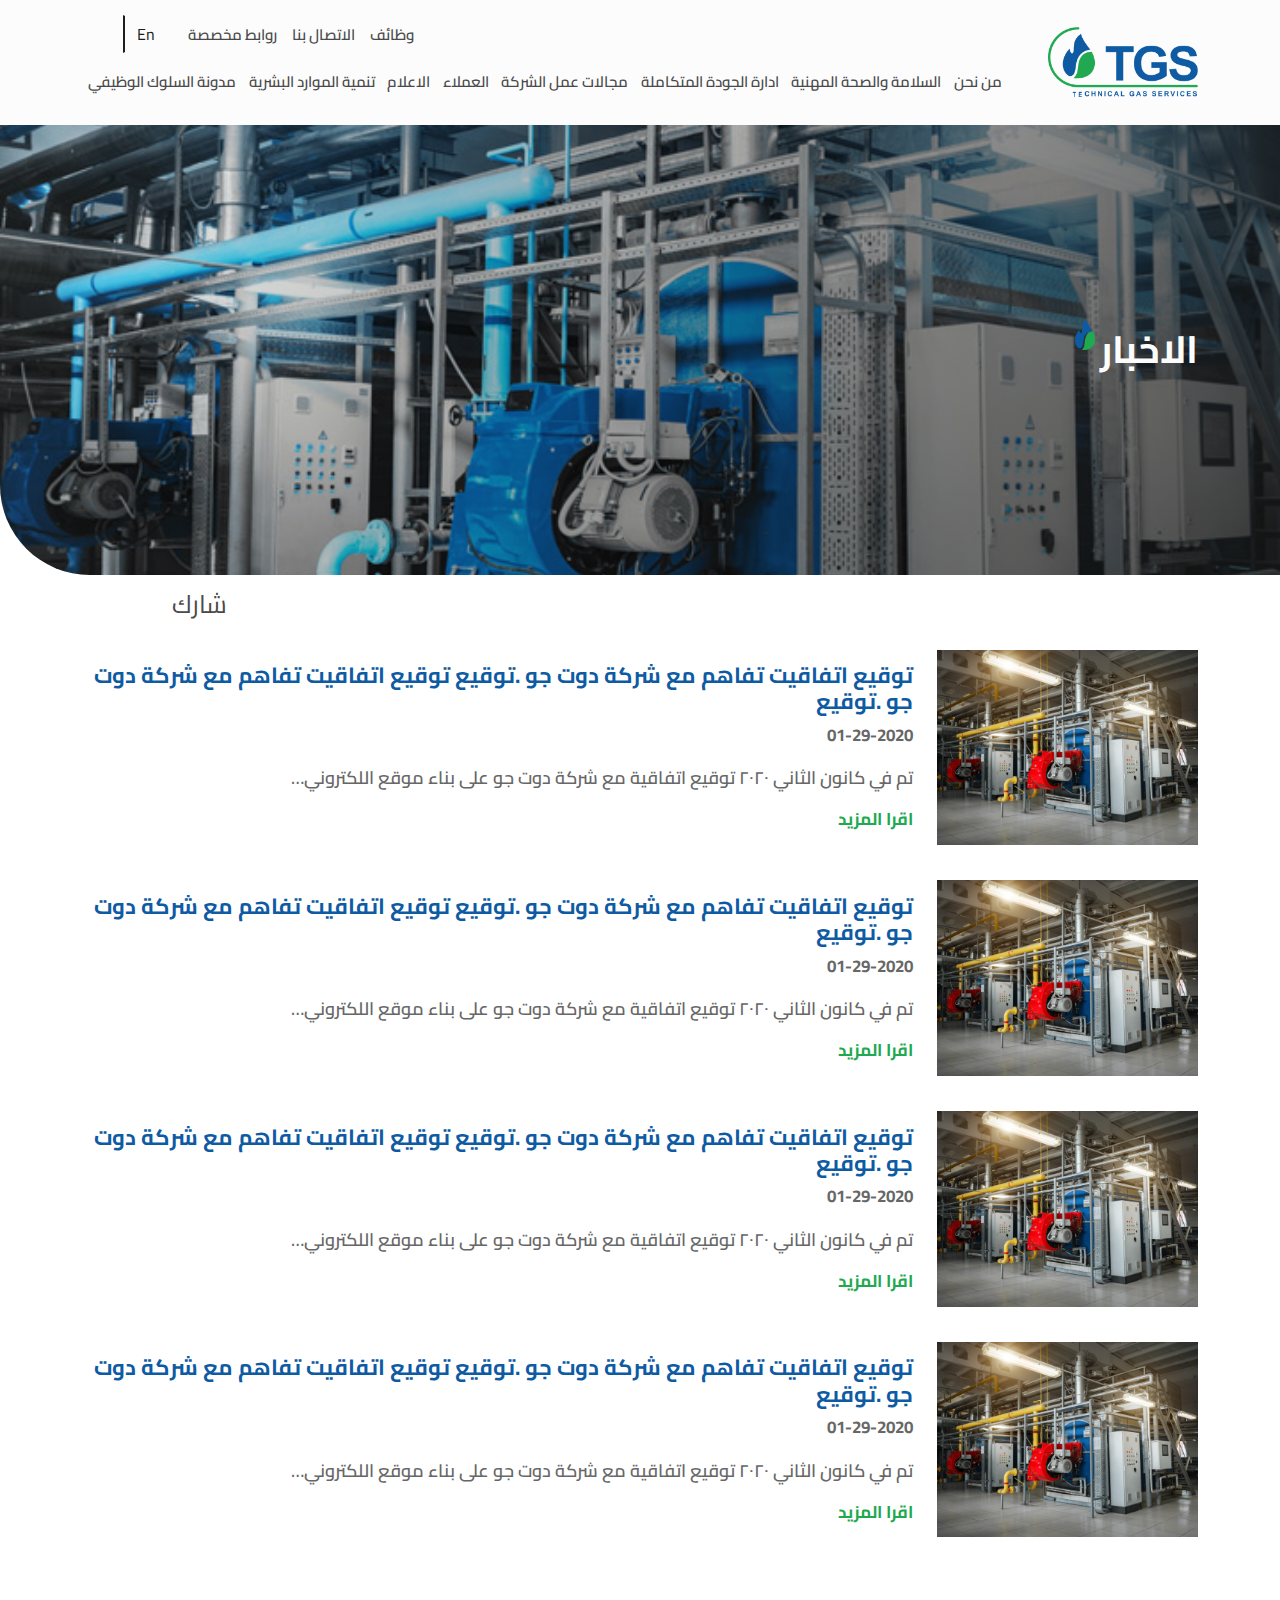
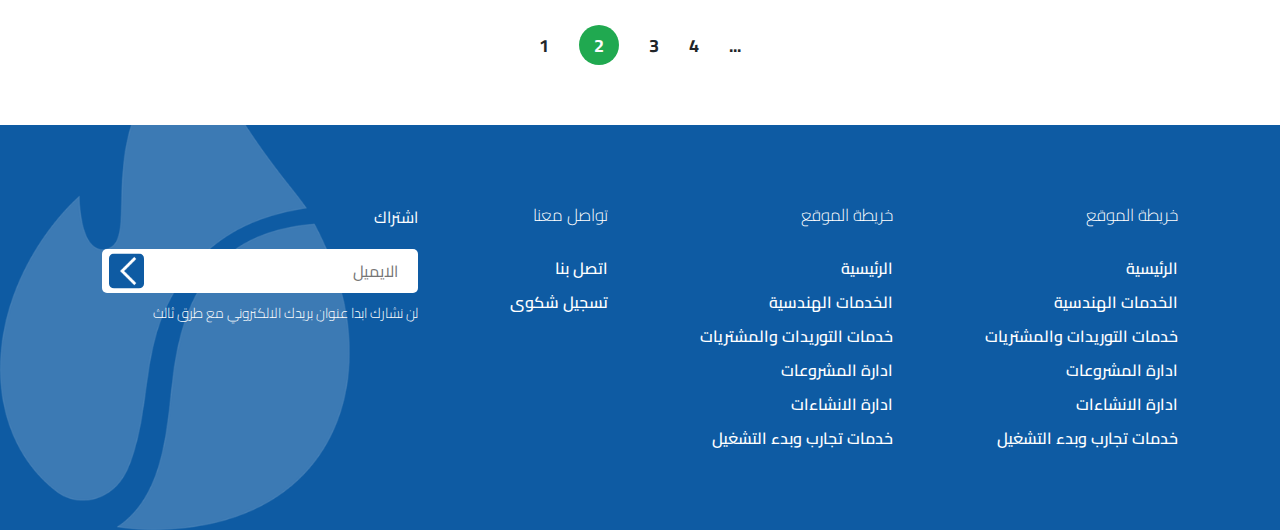
==== الاخبار.html @ 56d9ace6 "first commit" ====
<!DOCTYPE html>
<html lang="en">
<head>
    <meta charset="UTF-8">
    <meta http-equiv="X-UA-Compatible" content="IE=edge">
    <meta name="viewport" content="width=device-width, initial-scale=1.0">
    <!-- import bootstrap -->
    <link rel="stylesheet" href="./css/bootstrap.rtl.min.css">
    <!-- font awesome -->
    <link rel="stylesheet" href="https://pro.fontawesome.com/releases/v5.10.0/css/all.css" integrity="sha384-AYmEC3Yw5cVb3ZcuHtOA93w35dYTsvhLPVnYs9eStHfGJvOvKxVfELGroGkvsg+p" crossorigin="anonymous"/>
    <!-- animate css -->
    <link rel="stylesheet" href="https://cdnjs.cloudflare.com/ajax/libs/animate.css/4.1.1/animate.min.css" />
    <!--  import style file -->
    <link rel="stylesheet" href="./css/style.css">
    <!--  import media style file -->
    <link rel="stylesheet" href="./css/mediaquery.css">
    <!-- icon tap-->
    <link rel="icon" href="./images/favicon.ico">
    <title>TGS / news</title>
</head>
<body>
    <!-- start navigation  bar -->
    <div class="my-navbar">
        <div class="container">
            <div class="row justify-content-between align-items-center">
                <div class="col-2">
                    <div class="logo">
                        <a href="#">
                            <img src="./images/logo.png" alt="TGS-logo">
                        </a>
                    </div>
                </div>
                <div class="col-2 d-xl-none icon-toggler" id="navOpen">
                    <i class="fa fa-bars  open" id="closeNav"></i>
                </div>
                <div class="col-lg-10 nav-menu animate__animated" id="navMenu">
                    <nav class="d-flex flex-column  justify-content-center">
                        <div class="icon-toggler" id="navClose">
                            <i class="fa fa-window-close d-xl-none  close"></i>
                        </div>
                        <div class="top-bar align-self-end">
                        <ul class="list-unstyled d-flex justify-content-between align-items-center">
                            <li class="link">
                                <a href="/الاخبار.html">
                                    وظائف 
                                </a>
                            </li>
                            <li class="link">
                                <a href="#">
                                    الاتصال بنا 
                                </a>
                            </li>
                            <li class="link">
                                <a href="#">
                                    روابط مخصصة 
                                </a>
                            </li>
                            <div class="d-flex align-items-center">
                                <button class="btn btn-nav">En</button>
                                <button class="btn btn-nav">
                                    <i class="fa fa-search"></i>
                                </button>
                            </div>
                        </ul>
                        </div>
                        <ul class="list-unstyled d-flex justify-content-around">
                            <li class="link">
                                <a href="#">من نحن</a>
                            </li>
                            <li class="link">
                                <a href="#">السلامة والصحة المهنية</a>
                            </li>
                            <li class="link">
                                <a href="#">ادارة الجودة المتكاملة</a>
                            </li>
                            <li class="link">
                                <a href="#">مجالات عمل الشركة</a>
                            </li>
                            <li class="link">
                                <a href="#">العملاء</a>
                            </li>
                            <li class="link">
                                <a href="#">الاعلام</a>
                            </li>
                            <li class="link">
                                <a href="#">تنمية الموارد البشرية</a>
                            </li>
                            <li class="link">
                                <a href="#">مدونة السلوك الوظيفي</a>
                            </li>
                        </ul>
                    </nav>
                </div>
            </div>
        </div>
    </div>
    <!-- end navigation  bar -->
    <!-- start news header -->
        <div class="news-header">
            <div class="overlay"></div>
            <div class="container">
                <div class="row align-items-center">
                    <div class="col-4">
                        <div class="heading c-h justify-content-center justify-content-md-start">
                            <h3 class="h-s">الاخبار</h3>
                            <img class="symbol" src="./images/symbol.png">
                        </div>
                    </div>
                </div>
            </div>
        </div>
    <!-- end news header -->
    <!--start news row -->
    <div class="news-row">
        <div class="container">
            <div class="row">
                <div class="col-12">
                    <div class="social-share d-flex justify-content-end">
                        <a href="#">
                            شارك    
                            <i class="fa fa-share-alt"></i>
                        </a>
                        <a href="#">
                            <i class="fab fa-facebook"></i>
                        </a>
                        <a href="#">
                            <i class="fab fa-linkedin"></i>
                        </a>
                        <a href="#">
                            <i class="fab fa-twitter"></i>
                        </a>
                        <a href="#">
                            <i class="fa fa-mailbox"></i>
                        </a>
                    </div>
                </div>
                <div class="col-12">
                    <div class="row align-items-center">
                        <div class="col-md-3">
                            <div class="news-img">
                                <img src="./images/news.jpg" alt="news" class="img-fluid">
                            </div>
                        </div>
                        <div class="col-md-9">
                            <div class="news-content text-center text-md-start d-flex flex-column">
                                <h3 class="news-heading">
                                    توقيع اتفاقيت تفاهم مع شركة دوت جو .توقيع توقيع اتفاقيت تفاهم مع شركة دوت جو .توقيع
                                </h3>
                                <p class="news-date">
                                    01-29-2020
                                </p>
                                <p class="news-blog">تم في كانون الثاني ٢٠٢٠ توقيع اتفاقية مع شركة دوت جو على 
                                    بناء موقع اللكتروني…</p>
                                <a href="#" class="news-ref">اقرا المزيد</a>
                            </div>
                        </div>
                    </div>
                </div>
                <div class="col-12">
                    <div class="row align-items-center">
                        <div class="col-md-3">
                            <div class="news-img">
                                <img src="./images/news.jpg" alt="news" class="img-fluid">
                            </div>
                        </div>
                        <div class="col-md-9">
                            <div class="news-content text-center text-md-start d-flex flex-column">
                                <h3 class="news-heading">
                                    توقيع اتفاقيت تفاهم مع شركة دوت جو .توقيع توقيع اتفاقيت تفاهم مع شركة دوت جو .توقيع
                                </h3>
                                <p class="news-date">
                                    01-29-2020
                                </p>
                                <p class="news-blog">تم في كانون الثاني ٢٠٢٠ توقيع اتفاقية مع شركة دوت جو على 
                                    بناء موقع اللكتروني…</p>
                                <a href="#" class="news-ref">اقرا المزيد</a>
                            </div>
                        </div>
                    </div>
                </div>
                <div class="col-12">
                    <div class="row align-items-center">
                        <div class="col-md-3">
                            <div class="news-img">
                                <img src="./images/news.jpg" alt="news" class="img-fluid">
                            </div>
                        </div>
                        <div class="col-md-9">
                            <div class="news-content text-center text-md-start d-flex flex-column">
                                <h3 class="news-heading">
                                    توقيع اتفاقيت تفاهم مع شركة دوت جو .توقيع توقيع اتفاقيت تفاهم مع شركة دوت جو .توقيع
                                </h3>
                                <p class="news-date">
                                    01-29-2020
                                </p>
                                <p class="news-blog">تم في كانون الثاني ٢٠٢٠ توقيع اتفاقية مع شركة دوت جو على 
                                    بناء موقع اللكتروني…</p>
                                <a href="#" class="news-ref">اقرا المزيد</a>
                            </div>
                        </div>
                    </div>
                </div>
                <div class="col-12">
                    <div class="row align-items-center">
                        <div class="col-md-3">
                            <div class="news-img">
                                <img src="./images/news.jpg" alt="news" class="img-fluid">
                            </div>
                        </div>
                        <div class="col-md-9">
                            <div class="news-content text-center text-md-start d-flex flex-column">
                                <h3 class="news-heading">
                                    توقيع اتفاقيت تفاهم مع شركة دوت جو .توقيع توقيع اتفاقيت تفاهم مع شركة دوت جو .توقيع
                                </h3>
                                <p class="news-date">
                                    01-29-2020
                                </p>
                                <p class="news-blog">تم في كانون الثاني ٢٠٢٠ توقيع اتفاقية مع شركة دوت جو على 
                                    بناء موقع اللكتروني…</p>
                                <a href="#" class="news-ref">اقرا المزيد</a>
                            </div>
                        </div>
                    </div>
                </div>
                <div class="col-12">
                    <div class="indicators ">
                        <ul class="list-unstyled d-flex align-items-center justify-content-center flex-row-reverse">
                            <li>1</li>
                            <li class="active">2</li>
                            <li>3</li>
                            <li>4</li>
                            <li>...</li>
                        </ul>
                    </div>
                </div>
            </div>
        </div>
    </div>
    <!--ends news row -->
    <!-- start footer -->
    <div class="footer">
        <div class="container">
            <div class="row ">
                <div class="col-md-6 col-lg-3">
                    <div class="footer-list text-center text-md-start">
                        <h4 class="heading">خريطة الموقع</h4>
                        <ul class="list-unstyled">
                            <li>
                                <a href="#">الرئيسية</a>
                            </li>
                            <li>
                                <a href="#">الخدمات الهندسية</a>
                            </li>
                            <li>
                                <a href="#">خدمات التوريدات والمشتريات</a>
                            </li>
                            <li>
                                <a href="#">ادارة المشروعات</a>
                            </li>
                            <li>
                                <a href="#">ادارة الانشاءات</a>
                            </li>
                            <li>
                                <a href="#">خدمات تجارب وبدء التشغيل</a>
                            </li>
                        </ul>
                    </div>
                </div>
                <div class="col-md-6 col-lg-3">
                    <div class="footer-list text-center text-md-start">
                        <h4 class="heading">خريطة الموقع</h4>
                        <ul class="list-unstyled">
                            <li>
                                <a href="#">الرئيسية</a>
                            </li>
                            <li>
                                <a href="#">الخدمات الهندسية</a>
                            </li>
                            <li>
                                <a href="#">خدمات التوريدات والمشتريات</a>
                            </li>
                            <li>
                                <a href="#">ادارة المشروعات</a>
                            </li>
                            <li>
                                <a href="#">ادارة الانشاءات</a>
                            </li>
                            <li>
                                <a href="#">خدمات تجارب وبدء التشغيل</a>
                            </li>
                        </ul>
                    </div>
                </div>
                <div class="col-md-6 col-lg-2">
                    <div class="footer-list text-center text-md-start">
                        <h4 class="heading">تواصل معنا</h4>
                        <ul class="list-unstyled">
                            <li>
                                <a href="#">اتصل بنا</a>
                            </li>
                            <li>
                                <a href="#">تسجيل شكوى</a>
                            </li>
                        </ul>
                    </div>
                </div>
                <div class="col-md-6 col-lg-4">
                    <div class="footer-list text-center text-md-start">
                        <div class="newsletter">
                            <label>اشتراك</label>
                            <div class="footer-input">
                                <input type="email" placeholder="الايميل" >
                                <button class="btn">
                                    <img src="./images/prev-arrow.png" alt="prev-arrow">
                                </button>
                            </div>
                            <p>
                                    لن نشارك ابدا عنوان بريدك الالكتروني مع طرق ثالث
                            </p>
                        </div>
                    </div>
                </div>
            </div>
        </div>
    </div>
    <!-- end footer -->
    <!-- scripts -->
    <!-- bootstrap bundle -->
    <script src="./js/bootstrap.bundle.min.js"></script>
    <script src="./js/bootstrap.min.js"></script>
    <!-- main script -->
        <script src="./js/main.js"></script>
</body>
</html>
---- css/style.css ----
@charset "UTF-8";
@import url("https://fonts.googleapis.com/css2?family=Cairo:wght@200;300;400;600;700;900&display=swap");
/* Main const  */
a, a:hover {
  color: #fff;
  text-decoration: none;
}

.btn {
  border-radius: 0;
}

.btn:focus {
  -webkit-box-shadow: none;
          box-shadow: none;
}

.rd-left {
  border-radius: 0 0 0 90px;
}

.rd-right {
  border-radius: 0  0 90px 0;
}

/* heading with logo */
/* custom heading */
.c-h {
  display: -webkit-box;
  display: -ms-flexbox;
  display: flex;
  -webkit-box-align: center;
      -ms-flex-align: center;
          align-items: center;
  /* heading symbol */
}

.c-h h3.h-s {
  position: relative;
  font-size: 38px;
  font-weight: 700;
  color: #0e5ba3;
  margin: 0;
}

.c-h img.symbol {
  width: 20px;
  height: 30px;
  margin: 10px 5px 40px;
}

/* custom buttons */
.c-btn {
  background: #20a950;
  color: #fff;
  padding: 10px 30px;
  text-align: center;
  margin: 20px;
}

.c-btn:hover {
  background: #276cac;
}

body {
  direction: rtl;
  font-family: 'Cairo', sans-serif;
  /* custom scroll bar */
}

body::-webkit-scrollbar {
  width: 1em;
}

body::-webkit-scrollbar-thumb {
  background-color: #0E5BA3;
  outline: 0;
  border-radius: 5px;
}

/*🔘🔘🔘🔘🔘 start navbar  🔘🔘🔘🔘🔘 */
.my-navbar {
  position: relative;
  top: 0;
  left: 0;
  right: 0;
  background-color: #FCFCFD;
  padding: 15px 0;
  z-index: 999;
}

.my-navbar .logo img {
  width: 150px;
  height: 70px;
}

.my-navbar .icon-toggler {
  cursor: pointer;
}

.my-navbar .icon-toggler .open {
  color: #FCFCFD;
  background-color: #0E5BA3;
  padding: 15px;
}

.my-navbar nav .top-bar ul .link {
  margin-left: 15px;
}

.my-navbar nav .top-bar ul button {
  color: #1D1D1B;
}

.my-navbar nav .top-bar ul button:hover {
  color: #1D1D1B;
}

.my-navbar nav .btn-nav {
  margin: 0 5px;
}

.my-navbar nav .btn-nav:first-of-type {
  border-left: 2px solid #1D1D1B;
}

.my-navbar nav ul li.link {
  position: relative;
}

.my-navbar nav ul li.link::before {
  content: "";
  width: 0;
  height: 4px;
  background-color: #0E5BA3;
  position: absolute;
  top: 50%;
  left: 0;
  -webkit-transition: 0.5s;
  transition: 0.5s;
}

.my-navbar nav ul li.link:hover::before {
  width: 100%;
}

.my-navbar nav ul li.link a {
  font-size: 15px;
  font-weight: 400;
  color: #4A4A4A;
  font-weight: 600;
}

.my-navbar.home-nav {
  position: absolute;
  background-color: rgba(0, 0, 0, 0.514);
}

.my-navbar.home-nav nav .top-bar ul button {
  color: #FCFCFD;
}

.my-navbar.home-nav nav .top-bar ul button:hover {
  color: #FCFCFD;
}

.my-navbar.home-nav nav .btn-nav:first-of-type {
  border-left: 2px solid #FCFCFD;
}

.my-navbar.home-nav nav ul li a {
  color: #FCFCFD;
}

/*🔴🔴🔴🔴🔴 end navbar  🔴🔴🔴🔴🔴 */
/*🔘🔘🔘🔘🔘  start header home 🔘🔘🔘🔘🔘 */
.home-header {
  position: relative;
  overflow: hidden;
  border-radius: 0 0 0 90px;
  margin-top: -5px;
}

.home-header .container-fluid {
  padding: 0;
}

.home-header .video-container {
  overflow: hidden;
  position: relative;
}

.home-header .video-container .overlay {
  position: absolute;
  top: 0;
  left: 0;
  right: 0;
  bottom: 3px;
  background: rgba(0, 0, 0, 0.47);
}

.home-header .video-container .header-video {
  width: 100%;
  height: 100%;
}

.home-header .video-container .header-content {
  position: absolute;
  top: 50%;
  left: 50%;
  max-width: 70%;
  -webkit-transform: translate(-50%, -50%);
          transform: translate(-50%, -50%);
}

.home-header .video-container .header-content button.play-btn img.play-icon {
  width: 50px;
  height: 50px;
}

.home-header .video-container .header-content p {
  color: #FCFCFD;
  font-size: 27px;
  text-align: center;
  padding: 0 40px;
  font-weight: 700;
  margin: 20px 0;
}

.home-header .video-container.on-video-playing .header-content {
  display: none !important;
}

/*🔴🔴🔴🔴🔴 end header home  🔴🔴🔴🔴🔴 */
/*🔘🔘🔘🔘🔘  start about home 🔘🔘🔘🔘🔘 */
.home-about .heading {
  margin: 50px 0;
}

.home-about .content p {
  padding: 0 30px;
  font-size: 18px;
  line-height: 1.9;
}

/*🔴🔴🔴🔴🔴 end about home  🔴🔴🔴🔴🔴 */
/*🔘🔘🔘🔘🔘  start features home 🔘🔘🔘🔘🔘 */
.home-features {
  overflow: hidden;
  margin: 50px 0;
}

.home-features * {
  padding: 0;
}

.home-features .feature-content {
  padding: 80px;
}

.home-features .feature-content .heading h3 {
  font-size: 28px;
}

.home-features .feature-content .feature-btn {
  padding: 10px 30px;
  margin: 10px 0;
}

.home-features .feature-content .feature-list {
  list-style: none;
  font-size: 18px;
  font-weight: 600;
  padding-right: 10px;
  margin: 10px 0;
}

.home-features .feature-content .feature-list li::before {
  content: "";
  display: inline-block;
  width: 7px;
  height: 7px;
  border-radius: 50%;
  background-color: #0E5BA3;
  margin-left: 8px;
}

.home-features .feature-content p {
  font-size: 18px;
  font-weight: 600;
  line-height: 1.9;
}

.home-features .feature-content strong {
  font-size: 20px;
}

.home-features .feature-content strong.alert {
  color: #276cac;
}

.home-features .feature-img {
  overflow: hidden;
}

.home-features .feature-img img {
  -webkit-transition: .5s;
  transition: .5s;
}

.home-features .feature-img img:hover {
  -webkit-transform: scale(1.03);
          transform: scale(1.03);
}

/*🔴🔴🔴🔴🔴 end features home  🔴🔴🔴🔴🔴 */
/*🔘🔘🔘🔘🔘  start partners home 🔘🔘🔘🔘🔘 */
.home-partners img {
  cursor: pointer;
  -webkit-transition: 0.5s;
  transition: 0.5s;
}

.home-partners img:hover {
  -webkit-transform: scale(0.95) translate(-3px, -3px);
          transform: scale(0.95) translate(-3px, -3px);
}

/*🔴🔴🔴🔴🔴 end partners home  🔴🔴🔴🔴🔴 */
/*🔘🔘🔘🔘🔘  start footer home 🔘🔘🔘🔘🔘 */
.footer {
  margin-top: 60px;
  background: #0e5ba3;
  padding: 60px 0;
  background: #0e5ba3 url("/images/shape1.png") no-repeat left;
  background-size: 350px;
  background-position: 0% 100%;
}

.footer .footer-list {
  margin: 20px;
}

.footer .footer-list h4.heading {
  color: #fff;
  font-size: 17px;
  font-weight: 300;
  margin-bottom: 30px;
}

.footer .footer-list ul {
  margin: 0;
}

.footer .footer-list ul li {
  margin: 10px 0;
}

.footer .footer-list ul li a {
  font-weight: 600;
  font-size: 16px;
  -webkit-transition: 0.5s;
  transition: 0.5s;
}

.footer .footer-list ul li a:hover {
  letter-spacing: 0.5px;
}

.footer .footer-list .newsletter label {
  color: #fff;
  margin-bottom: 10px;
}

.footer .footer-list .newsletter .footer-input {
  position: relative;
  margin: 10px 0;
}

.footer .footer-list .newsletter .footer-input input {
  border: none;
  border-radius: 5px;
  background-color: #fff;
  min-width: 100%;
  text-align: right;
  padding: 10px 20px;
  color: #7a7a7a;
}

.footer .footer-list .newsletter .footer-input input:focus {
  outline: 0;
  -webkit-box-shadow: 10px 10px 100px #ddd;
          box-shadow: 10px 10px 100px #ddd;
}

.footer .footer-list .newsletter .footer-input button {
  position: absolute;
  left: 0;
  top: 50%;
  -webkit-transform: translate(20%, -50%);
          transform: translate(20%, -50%);
  background-color: #0e5ba3;
  border-radius: 5px;
  display: -webkit-box;
  display: -ms-flexbox;
  display: flex;
  -webkit-box-pack: center;
      -ms-flex-pack: center;
          justify-content: center;
  -webkit-box-align: center;
      -ms-flex-align: center;
          align-items: center;
  width: 35px;
  height: 35px;
}

.footer .footer-list .newsletter .footer-input button img {
  width: 35px;
  height: 35px;
}

.footer .footer-list .newsletter p {
  color: #fff;
  font-size: 14px;
  font-weight: 300;
}

/*🔴🔴🔴🔴🔴 end footer home  🔴🔴🔴🔴🔴 */
/*🔘🔘🔘🔘🔘  start news-header  page 2 🔘🔘🔘🔘🔘 */
.news-header {
  background: url("../images/pics3.jpg") no-repeat center center;
  background-size: cover;
  position: relative;
  border-radius: 0 0 0 90px;
  overflow: hidden;
}

.news-header .overlay {
  position: absolute;
  background: linear-gradient(304deg, rgba(18, 18, 18, 0.759464) 0%, rgba(255, 255, 255, 0) 100%);
  top: 0;
  left: 0;
  right: 0;
  bottom: 0;
  z-index: 1;
}

.news-header .heading {
  position: relative;
  font-size: 50px;
  height: 50vh;
  font-weight: 700;
  z-index: 2;
}

.news-header .heading h3 {
  color: #FCFCFD;
}

/*🔴🔴🔴🔴🔴 end news-header  page 2🔴🔴🔴🔴🔴 */
/*🔘🔘🔘🔘🔘  start news-row  page 2 🔘🔘🔘🔘🔘 */
.news-row .social-share a {
  color: #4A4A4A;
  font-size: 25px;
  margin: 10px;
  -webkit-transition: .5s;
  transition: .5s;
}

.news-row .social-share a:hover {
  color: #0E5BA3;
}

.news-row .news-content {
  margin: 30px 0;
}

.news-row .news-content .news-heading {
  color: #0E5BA3;
  font-size: 22px;
  font-weight: 700;
}

.news-row .news-content .news-date {
  color: #676767;
  font-size: 17px;
  font-weight: 700;
}

.news-row .news-content .news-blog {
  font-size: 18px;
  color: #676767;
  font-weight: 600;
}

.news-row .news-content .news-ref {
  font-size: 17px;
  font-weight: 700;
  color: #20A950;
}

.news-row .news-content .news-ref:hover {
  text-decoration: underline;
}

.news-row .indicators {
  margin-top: 70px;
}

.news-row .indicators ul {
  margin: 0;
}

.news-row .indicators ul li {
  font-size: 18px;
  font-weight: 700;
  margin: 0 15px;
  cursor: pointer;
}

.news-row .indicators ul li.active {
  background: #20A950;
  color: #FCFCFD;
  border-radius: 50%;
  width: 40px;
  height: 40px;
  display: -webkit-box;
  display: -ms-flexbox;
  display: flex;
  -webkit-box-align: center;
      -ms-flex-align: center;
          align-items: center;
  -webkit-box-pack: center;
      -ms-flex-pack: center;
          justify-content: center;
}

.news-row .news-open {
  margin: 30px 0;
}

.news-row .news-open .news-heading {
  color: #0E5BA3;
  font-size: 22px;
  font-weight: 700;
  margin: 20px 0;
}

.news-row .news-open .news-paragraph p.date {
  margin: 10px 0;
}

.news-row .news-open .news-paragraph p {
  margin: 10px 0;
  font-size: 18px;
  color: #676767;
  font-weight: 600;
  line-height: 1.9;
}

/*🔴🔴🔴🔴🔴 end news-row  page 2🔴🔴🔴🔴🔴 */
/*# sourceMappingURL=style.css.map */
---- css/mediaquery.css ----
/* custom media for navbar */
@media only screen and (min-width: 300px) and (max-width: 1200px) {
  .my-navbar {
    background: white;
  }
  .my-navbar .nav-menu {
    background-color: #fff;
    position: fixed;
    left: 0;
    top: 0;
    bottom: 0;
    height: 99vh;
    width: 99vw;
    overflow: hidden;
    z-index: 1000;
    display: none;
  }
  .my-navbar .nav-menu nav {
    height: 99vh;
    -webkit-box-align: center;
        -ms-flex-align: center;
            align-items: center;
  }
  .my-navbar .nav-menu nav .icon-toggler {
    position: absolute;
    top: 50px;
    right: 50px;
    cursor: pointer;
  }
  .my-navbar .nav-menu nav .icon-toggler .close {
    color: #fff;
    background-color: #000;
    padding: 10px;
    font-size: 25px;
  }
  .my-navbar .nav-menu nav .btn-nav {
    margin: 10px;
  }
  .my-navbar .nav-menu nav .top-bar {
    -ms-flex-item-align: center !important;
        -ms-grid-row-align: center !important;
        align-self: center !important;
    -webkit-box-ordinal-group: 3;
        -ms-flex-order: 2;
            order: 2;
  }
  .my-navbar .nav-menu nav .top-bar ul {
    margin: 0;
  }
  .my-navbar .nav-menu nav .top-bar ul .link {
    margin-left: 15px;
  }
  .my-navbar .nav-menu nav .top-bar ul button {
    color: #000;
    background: #20A950;
    font-size: 20px;
  }
  .my-navbar .nav-menu nav .top-bar ul button:hover {
    color: #fff;
  }
  .my-navbar .nav-menu nav ul {
    -webkit-box-orient: vertical;
    -webkit-box-direction: normal;
        -ms-flex-direction: column;
            flex-direction: column;
    -webkit-box-align: center;
        -ms-flex-align: center;
            align-items: center;
  }
  .my-navbar .nav-menu nav ul li.link {
    margin: 5px 0;
  }
  .my-navbar .nav-menu nav ul li.link a {
    color: #000;
    text-align: center;
    font-size: 20px;
  }
  .my-navbar.home-nav {
    background-color: #fff;
  }
}

@media only screen and (min-width: 300px) and (max-width: 768px) {
  .home-header {
    margin-top: 90px;
  }
  .home-header .video-container .header-content p {
    font-size: 16px;
    padding: 0;
  }
  .home-header .video-container .header-content button {
    margin: 0;
  }
}

/* Medium devices (landscape tablets, 768px and up) */
@media only screen and (min-width: 768px) and (max-width: 992px) {
  .home-header {
    margin-top: 90px;
  }
  .home-header .video-container .header-content p {
    font-size: 27px;
    padding: 0;
  }
  .home-features {
    overflow: hidden;
    margin: 50px 0;
  }
  .home-features * {
    padding: 0;
  }
  .home-features .feature-content {
    padding: 80px;
  }
  .home-features .feature-content .heading h3 {
    font-size: 24px;
  }
  .home-features .feature-content p {
    font-size: 18px;
    font-weight: 600;
    line-height: 1.9;
  }
  .home-features .feature-content strong {
    font-size: 20px;
  }
  .home-features .feature-content strong.alert {
    color: #276cac;
  }
  .home-features .feature-img {
    overflow: hidden;
  }
  .home-features .feature-img img {
    -webkit-transition: .5s;
    transition: .5s;
  }
  .home-features .feature-img img:hover {
    -webkit-transform: scale(1.03);
            transform: scale(1.03);
  }
}
/*# sourceMappingURL=mediaquery.css.map */
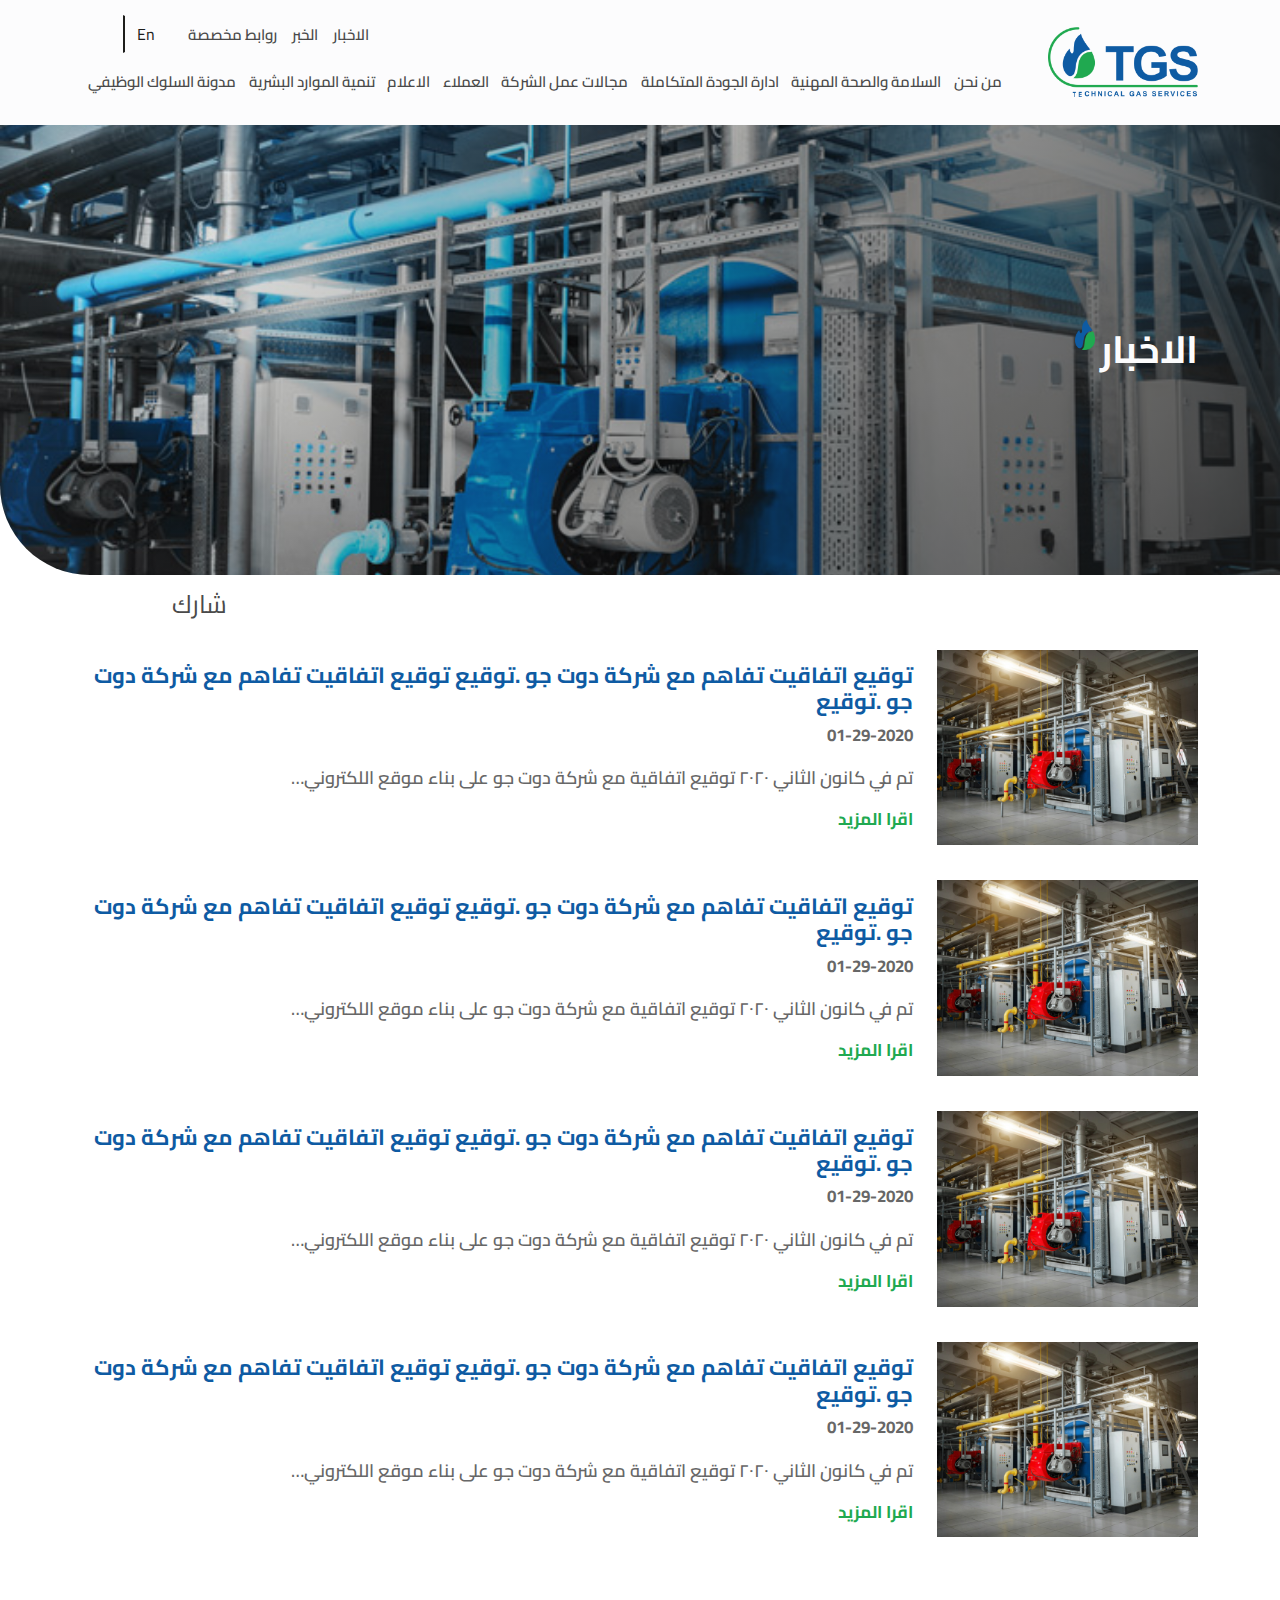
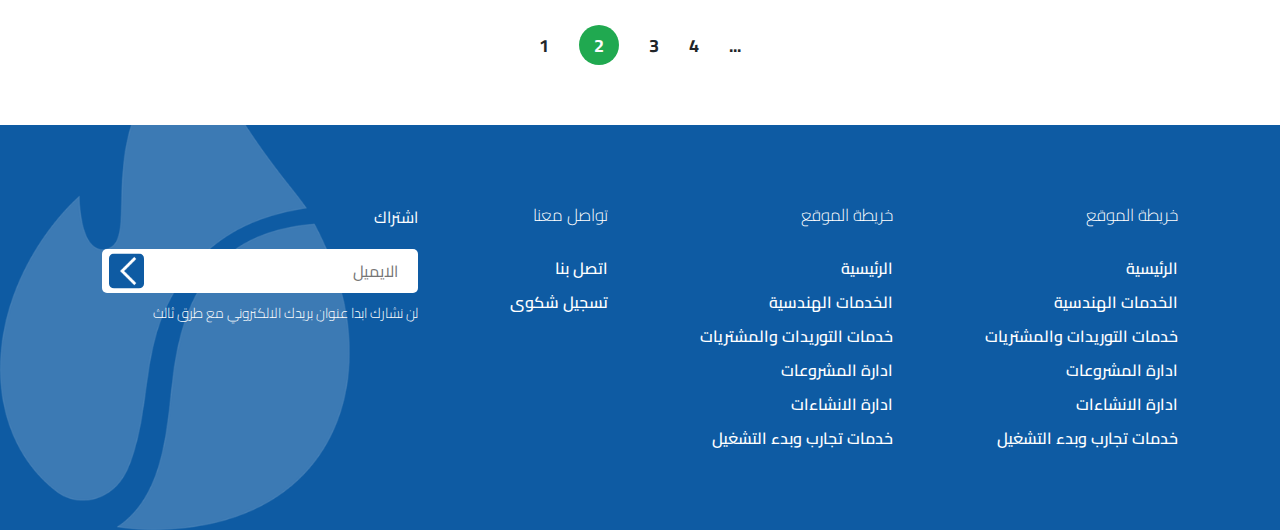
==== commit 9238d0c5: "sec commit" ====
--- a/الاخبار.html
+++ b/الاخبار.html
@@ -1,334 +1,334 @@
-<!DOCTYPE html>
-<html lang="en">
-<head>
-    <meta charset="UTF-8">
-    <meta http-equiv="X-UA-Compatible" content="IE=edge">
-    <meta name="viewport" content="width=device-width, initial-scale=1.0">
-    <!-- import bootstrap -->
-    <link rel="stylesheet" href="./css/bootstrap.rtl.min.css">
-    <!-- font awesome -->
-    <link rel="stylesheet" href="https://pro.fontawesome.com/releases/v5.10.0/css/all.css" integrity="sha384-AYmEC3Yw5cVb3ZcuHtOA93w35dYTsvhLPVnYs9eStHfGJvOvKxVfELGroGkvsg+p" crossorigin="anonymous"/>
-    <!-- animate css -->
-    <link rel="stylesheet" href="https://cdnjs.cloudflare.com/ajax/libs/animate.css/4.1.1/animate.min.css" />
-    <!--  import style file -->
-    <link rel="stylesheet" href="./css/style.css">
-    <!--  import media style file -->
-    <link rel="stylesheet" href="./css/mediaquery.css">
-    <!-- icon tap-->
-    <link rel="icon" href="./images/favicon.ico">
-    <title>TGS / news</title>
-</head>
-<body>
-    <!-- start navigation  bar -->
-    <div class="my-navbar">
-        <div class="container">
-            <div class="row justify-content-between align-items-center">
-                <div class="col-2">
-                    <div class="logo">
-                        <a href="#">
-                            <img src="./images/logo.png" alt="TGS-logo">
-                        </a>
-                    </div>
-                </div>
-                <div class="col-2 d-xl-none icon-toggler" id="navOpen">
-                    <i class="fa fa-bars  open" id="closeNav"></i>
-                </div>
-                <div class="col-lg-10 nav-menu animate__animated" id="navMenu">
-                    <nav class="d-flex flex-column  justify-content-center">
-                        <div class="icon-toggler" id="navClose">
-                            <i class="fa fa-window-close d-xl-none  close"></i>
-                        </div>
-                        <div class="top-bar align-self-end">
-                        <ul class="list-unstyled d-flex justify-content-between align-items-center">
-                            <li class="link">
-                                <a href="/الاخبار.html">
-                                    وظائف 
-                                </a>
-                            </li>
-                            <li class="link">
-                                <a href="#">
-                                    الاتصال بنا 
-                                </a>
-                            </li>
-                            <li class="link">
-                                <a href="#">
-                                    روابط مخصصة 
-                                </a>
-                            </li>
-                            <div class="d-flex align-items-center">
-                                <button class="btn btn-nav">En</button>
-                                <button class="btn btn-nav">
-                                    <i class="fa fa-search"></i>
-                                </button>
-                            </div>
-                        </ul>
-                        </div>
-                        <ul class="list-unstyled d-flex justify-content-around">
-                            <li class="link">
-                                <a href="#">من نحن</a>
-                            </li>
-                            <li class="link">
-                                <a href="#">السلامة والصحة المهنية</a>
-                            </li>
-                            <li class="link">
-                                <a href="#">ادارة الجودة المتكاملة</a>
-                            </li>
-                            <li class="link">
-                                <a href="#">مجالات عمل الشركة</a>
-                            </li>
-                            <li class="link">
-                                <a href="#">العملاء</a>
-                            </li>
-                            <li class="link">
-                                <a href="#">الاعلام</a>
-                            </li>
-                            <li class="link">
-                                <a href="#">تنمية الموارد البشرية</a>
-                            </li>
-                            <li class="link">
-                                <a href="#">مدونة السلوك الوظيفي</a>
-                            </li>
-                        </ul>
-                    </nav>
-                </div>
-            </div>
-        </div>
-    </div>
-    <!-- end navigation  bar -->
-    <!-- start news header -->
-        <div class="news-header">
-            <div class="overlay"></div>
-            <div class="container">
-                <div class="row align-items-center">
-                    <div class="col-4">
-                        <div class="heading c-h justify-content-center justify-content-md-start">
-                            <h3 class="h-s">الاخبار</h3>
-                            <img class="symbol" src="./images/symbol.png">
-                        </div>
-                    </div>
-                </div>
-            </div>
-        </div>
-    <!-- end news header -->
-    <!--start news row -->
-    <div class="news-row">
-        <div class="container">
-            <div class="row">
-                <div class="col-12">
-                    <div class="social-share d-flex justify-content-end">
-                        <a href="#">
-                            شارك    
-                            <i class="fa fa-share-alt"></i>
-                        </a>
-                        <a href="#">
-                            <i class="fab fa-facebook"></i>
-                        </a>
-                        <a href="#">
-                            <i class="fab fa-linkedin"></i>
-                        </a>
-                        <a href="#">
-                            <i class="fab fa-twitter"></i>
-                        </a>
-                        <a href="#">
-                            <i class="fa fa-mailbox"></i>
-                        </a>
-                    </div>
-                </div>
-                <div class="col-12">
-                    <div class="row align-items-center">
-                        <div class="col-md-3">
-                            <div class="news-img">
-                                <img src="./images/news.jpg" alt="news" class="img-fluid">
-                            </div>
-                        </div>
-                        <div class="col-md-9">
-                            <div class="news-content text-center text-md-start d-flex flex-column">
-                                <h3 class="news-heading">
-                                    توقيع اتفاقيت تفاهم مع شركة دوت جو .توقيع توقيع اتفاقيت تفاهم مع شركة دوت جو .توقيع
-                                </h3>
-                                <p class="news-date">
-                                    01-29-2020
-                                </p>
-                                <p class="news-blog">تم في كانون الثاني ٢٠٢٠ توقيع اتفاقية مع شركة دوت جو على 
-                                    بناء موقع اللكتروني…</p>
-                                <a href="#" class="news-ref">اقرا المزيد</a>
-                            </div>
-                        </div>
-                    </div>
-                </div>
-                <div class="col-12">
-                    <div class="row align-items-center">
-                        <div class="col-md-3">
-                            <div class="news-img">
-                                <img src="./images/news.jpg" alt="news" class="img-fluid">
-                            </div>
-                        </div>
-                        <div class="col-md-9">
-                            <div class="news-content text-center text-md-start d-flex flex-column">
-                                <h3 class="news-heading">
-                                    توقيع اتفاقيت تفاهم مع شركة دوت جو .توقيع توقيع اتفاقيت تفاهم مع شركة دوت جو .توقيع
-                                </h3>
-                                <p class="news-date">
-                                    01-29-2020
-                                </p>
-                                <p class="news-blog">تم في كانون الثاني ٢٠٢٠ توقيع اتفاقية مع شركة دوت جو على 
-                                    بناء موقع اللكتروني…</p>
-                                <a href="#" class="news-ref">اقرا المزيد</a>
-                            </div>
-                        </div>
-                    </div>
-                </div>
-                <div class="col-12">
-                    <div class="row align-items-center">
-                        <div class="col-md-3">
-                            <div class="news-img">
-                                <img src="./images/news.jpg" alt="news" class="img-fluid">
-                            </div>
-                        </div>
-                        <div class="col-md-9">
-                            <div class="news-content text-center text-md-start d-flex flex-column">
-                                <h3 class="news-heading">
-                                    توقيع اتفاقيت تفاهم مع شركة دوت جو .توقيع توقيع اتفاقيت تفاهم مع شركة دوت جو .توقيع
-                                </h3>
-                                <p class="news-date">
-                                    01-29-2020
-                                </p>
-                                <p class="news-blog">تم في كانون الثاني ٢٠٢٠ توقيع اتفاقية مع شركة دوت جو على 
-                                    بناء موقع اللكتروني…</p>
-                                <a href="#" class="news-ref">اقرا المزيد</a>
-                            </div>
-                        </div>
-                    </div>
-                </div>
-                <div class="col-12">
-                    <div class="row align-items-center">
-                        <div class="col-md-3">
-                            <div class="news-img">
-                                <img src="./images/news.jpg" alt="news" class="img-fluid">
-                            </div>
-                        </div>
-                        <div class="col-md-9">
-                            <div class="news-content text-center text-md-start d-flex flex-column">
-                                <h3 class="news-heading">
-                                    توقيع اتفاقيت تفاهم مع شركة دوت جو .توقيع توقيع اتفاقيت تفاهم مع شركة دوت جو .توقيع
-                                </h3>
-                                <p class="news-date">
-                                    01-29-2020
-                                </p>
-                                <p class="news-blog">تم في كانون الثاني ٢٠٢٠ توقيع اتفاقية مع شركة دوت جو على 
-                                    بناء موقع اللكتروني…</p>
-                                <a href="#" class="news-ref">اقرا المزيد</a>
-                            </div>
-                        </div>
-                    </div>
-                </div>
-                <div class="col-12">
-                    <div class="indicators ">
-                        <ul class="list-unstyled d-flex align-items-center justify-content-center flex-row-reverse">
-                            <li>1</li>
-                            <li class="active">2</li>
-                            <li>3</li>
-                            <li>4</li>
-                            <li>...</li>
-                        </ul>
-                    </div>
-                </div>
-            </div>
-        </div>
-    </div>
-    <!--ends news row -->
-    <!-- start footer -->
-    <div class="footer">
-        <div class="container">
-            <div class="row ">
-                <div class="col-md-6 col-lg-3">
-                    <div class="footer-list text-center text-md-start">
-                        <h4 class="heading">خريطة الموقع</h4>
-                        <ul class="list-unstyled">
-                            <li>
-                                <a href="#">الرئيسية</a>
-                            </li>
-                            <li>
-                                <a href="#">الخدمات الهندسية</a>
-                            </li>
-                            <li>
-                                <a href="#">خدمات التوريدات والمشتريات</a>
-                            </li>
-                            <li>
-                                <a href="#">ادارة المشروعات</a>
-                            </li>
-                            <li>
-                                <a href="#">ادارة الانشاءات</a>
-                            </li>
-                            <li>
-                                <a href="#">خدمات تجارب وبدء التشغيل</a>
-                            </li>
-                        </ul>
-                    </div>
-                </div>
-                <div class="col-md-6 col-lg-3">
-                    <div class="footer-list text-center text-md-start">
-                        <h4 class="heading">خريطة الموقع</h4>
-                        <ul class="list-unstyled">
-                            <li>
-                                <a href="#">الرئيسية</a>
-                            </li>
-                            <li>
-                                <a href="#">الخدمات الهندسية</a>
-                            </li>
-                            <li>
-                                <a href="#">خدمات التوريدات والمشتريات</a>
-                            </li>
-                            <li>
-                                <a href="#">ادارة المشروعات</a>
-                            </li>
-                            <li>
-                                <a href="#">ادارة الانشاءات</a>
-                            </li>
-                            <li>
-                                <a href="#">خدمات تجارب وبدء التشغيل</a>
-                            </li>
-                        </ul>
-                    </div>
-                </div>
-                <div class="col-md-6 col-lg-2">
-                    <div class="footer-list text-center text-md-start">
-                        <h4 class="heading">تواصل معنا</h4>
-                        <ul class="list-unstyled">
-                            <li>
-                                <a href="#">اتصل بنا</a>
-                            </li>
-                            <li>
-                                <a href="#">تسجيل شكوى</a>
-                            </li>
-                        </ul>
-                    </div>
-                </div>
-                <div class="col-md-6 col-lg-4">
-                    <div class="footer-list text-center text-md-start">
-                        <div class="newsletter">
-                            <label>اشتراك</label>
-                            <div class="footer-input">
-                                <input type="email" placeholder="الايميل" >
-                                <button class="btn">
-                                    <img src="./images/prev-arrow.png" alt="prev-arrow">
-                                </button>
-                            </div>
-                            <p>
-                                    لن نشارك ابدا عنوان بريدك الالكتروني مع طرق ثالث
-                            </p>
-                        </div>
-                    </div>
-                </div>
-            </div>
-        </div>
-    </div>
-    <!-- end footer -->
-    <!-- scripts -->
-    <!-- bootstrap bundle -->
-    <script src="./js/bootstrap.bundle.min.js"></script>
-    <script src="./js/bootstrap.min.js"></script>
-    <!-- main script -->
-        <script src="./js/main.js"></script>
-</body>
+<!DOCTYPE html>
+<html lang="en">
+<head>
+    <meta charset="UTF-8">
+    <meta http-equiv="X-UA-Compatible" content="IE=edge">
+    <meta name="viewport" content="width=device-width, initial-scale=1.0">
+    <!-- import bootstrap -->
+    <link rel="stylesheet" href="./css/bootstrap.rtl.min.css">
+    <!-- font awesome -->
+    <link rel="stylesheet" href="https://pro.fontawesome.com/releases/v5.10.0/css/all.css" integrity="sha384-AYmEC3Yw5cVb3ZcuHtOA93w35dYTsvhLPVnYs9eStHfGJvOvKxVfELGroGkvsg+p" crossorigin="anonymous"/>
+    <!-- animate css -->
+    <link rel="stylesheet" href="https://cdnjs.cloudflare.com/ajax/libs/animate.css/4.1.1/animate.min.css" />
+    <!--  import style file -->
+    <link rel="stylesheet" href="./css/style.css">
+    <!--  import media style file -->
+    <link rel="stylesheet" href="./css/mediaquery.css">
+    <!-- icon tap-->
+    <link rel="icon" href="./images/favicon.ico">
+    <title>TGS / news</title>
+</head>
+<body>
+    <!-- start navigation  bar -->
+    <div class="my-navbar">
+        <div class="container">
+            <div class="row justify-content-between align-items-center">
+                <div class="col-2">
+                    <div class="logo">
+                        <a href="#">
+                            <img src="./images/logo.png" alt="TGS-logo">
+                        </a>
+                    </div>
+                </div>
+                <div class="col-2 d-xl-none icon-toggler" id="navOpen">
+                    <i class="fa fa-bars  open" id="closeNav"></i>
+                </div>
+                <div class="col-lg-10 nav-menu animate__animated" id="navMenu">
+                    <nav class="d-flex flex-column  justify-content-center">
+                        <div class="icon-toggler" id="navClose">
+                            <i class="fa fa-window-close d-xl-none  close"></i>
+                        </div>
+                        <div class="top-bar align-self-end">
+                        <ul class="list-unstyled d-flex justify-content-between align-items-center">
+                            <li class="link">
+                                <a href="./الاخبار.html">
+                                    الاخبار 
+                                </a>
+                            </li>
+                            <li class="link">
+                                <a href="./الخبر.html">
+                                    الخبر 
+                                </a>
+                            </li>
+                            <li class="link">
+                                <a href="#">
+                                    روابط مخصصة 
+                                </a>
+                            </li>
+                            <div class="d-flex align-items-center">
+                                <button class="btn btn-nav">En</button>
+                                <button class="btn btn-nav">
+                                    <i class="fa fa-search"></i>
+                                </button>
+                            </div>
+                        </ul>
+                        </div>
+                        <ul class="list-unstyled d-flex justify-content-around">
+                            <li class="link">
+                                <a href="#">من نحن</a>
+                            </li>
+                            <li class="link">
+                                <a href="#">السلامة والصحة المهنية</a>
+                            </li>
+                            <li class="link">
+                                <a href="#">ادارة الجودة المتكاملة</a>
+                            </li>
+                            <li class="link">
+                                <a href="#">مجالات عمل الشركة</a>
+                            </li>
+                            <li class="link">
+                                <a href="#">العملاء</a>
+                            </li>
+                            <li class="link">
+                                <a href="#">الاعلام</a>
+                            </li>
+                            <li class="link">
+                                <a href="#">تنمية الموارد البشرية</a>
+                            </li>
+                            <li class="link">
+                                <a href="#">مدونة السلوك الوظيفي</a>
+                            </li>
+                        </ul>
+                    </nav>
+                </div>
+            </div>
+        </div>
+    </div>
+    <!-- end navigation  bar -->
+    <!-- start news header -->
+        <div class="news-header">
+            <div class="overlay"></div>
+            <div class="container">
+                <div class="row align-items-center">
+                    <div class="col-4">
+                        <div class="heading c-h justify-content-center justify-content-md-start">
+                            <h3 class="h-s">الاخبار</h3>
+                            <img class="symbol" src="./images/symbol.png">
+                        </div>
+                    </div>
+                </div>
+            </div>
+        </div>
+    <!-- end news header -->
+    <!--start news row -->
+    <div class="news-row">
+        <div class="container">
+            <div class="row">
+                <div class="col-12">
+                    <div class="social-share d-flex justify-content-end">
+                        <a href="#">
+                            شارك    
+                            <i class="fa fa-share-alt"></i>
+                        </a>
+                        <a href="#">
+                            <i class="fab fa-facebook"></i>
+                        </a>
+                        <a href="#">
+                            <i class="fab fa-linkedin"></i>
+                        </a>
+                        <a href="#">
+                            <i class="fab fa-twitter"></i>
+                        </a>
+                        <a href="#">
+                            <i class="fa fa-mailbox"></i>
+                        </a>
+                    </div>
+                </div>
+                <div class="col-12">
+                    <div class="row align-items-center">
+                        <div class="col-md-3">
+                            <div class="news-img">
+                                <img src="./images/news.jpg" alt="news" class="img-fluid">
+                            </div>
+                        </div>
+                        <div class="col-md-9">
+                            <div class="news-content text-center text-md-start d-flex flex-column">
+                                <h3 class="news-heading">
+                                    توقيع اتفاقيت تفاهم مع شركة دوت جو .توقيع توقيع اتفاقيت تفاهم مع شركة دوت جو .توقيع
+                                </h3>
+                                <p class="news-date">
+                                    01-29-2020
+                                </p>
+                                <p class="news-blog">تم في كانون الثاني ٢٠٢٠ توقيع اتفاقية مع شركة دوت جو على 
+                                    بناء موقع اللكتروني…</p>
+                                <a href="#" class="news-ref">اقرا المزيد</a>
+                            </div>
+                        </div>
+                    </div>
+                </div>
+                <div class="col-12">
+                    <div class="row align-items-center">
+                        <div class="col-md-3">
+                            <div class="news-img">
+                                <img src="./images/news.jpg" alt="news" class="img-fluid">
+                            </div>
+                        </div>
+                        <div class="col-md-9">
+                            <div class="news-content text-center text-md-start d-flex flex-column">
+                                <h3 class="news-heading">
+                                    توقيع اتفاقيت تفاهم مع شركة دوت جو .توقيع توقيع اتفاقيت تفاهم مع شركة دوت جو .توقيع
+                                </h3>
+                                <p class="news-date">
+                                    01-29-2020
+                                </p>
+                                <p class="news-blog">تم في كانون الثاني ٢٠٢٠ توقيع اتفاقية مع شركة دوت جو على 
+                                    بناء موقع اللكتروني…</p>
+                                <a href="#" class="news-ref">اقرا المزيد</a>
+                            </div>
+                        </div>
+                    </div>
+                </div>
+                <div class="col-12">
+                    <div class="row align-items-center">
+                        <div class="col-md-3">
+                            <div class="news-img">
+                                <img src="./images/news.jpg" alt="news" class="img-fluid">
+                            </div>
+                        </div>
+                        <div class="col-md-9">
+                            <div class="news-content text-center text-md-start d-flex flex-column">
+                                <h3 class="news-heading">
+                                    توقيع اتفاقيت تفاهم مع شركة دوت جو .توقيع توقيع اتفاقيت تفاهم مع شركة دوت جو .توقيع
+                                </h3>
+                                <p class="news-date">
+                                    01-29-2020
+                                </p>
+                                <p class="news-blog">تم في كانون الثاني ٢٠٢٠ توقيع اتفاقية مع شركة دوت جو على 
+                                    بناء موقع اللكتروني…</p>
+                                <a href="#" class="news-ref">اقرا المزيد</a>
+                            </div>
+                        </div>
+                    </div>
+                </div>
+                <div class="col-12">
+                    <div class="row align-items-center">
+                        <div class="col-md-3">
+                            <div class="news-img">
+                                <img src="./images/news.jpg" alt="news" class="img-fluid">
+                            </div>
+                        </div>
+                        <div class="col-md-9">
+                            <div class="news-content text-center text-md-start d-flex flex-column">
+                                <h3 class="news-heading">
+                                    توقيع اتفاقيت تفاهم مع شركة دوت جو .توقيع توقيع اتفاقيت تفاهم مع شركة دوت جو .توقيع
+                                </h3>
+                                <p class="news-date">
+                                    01-29-2020
+                                </p>
+                                <p class="news-blog">تم في كانون الثاني ٢٠٢٠ توقيع اتفاقية مع شركة دوت جو على 
+                                    بناء موقع اللكتروني…</p>
+                                <a href="#" class="news-ref">اقرا المزيد</a>
+                            </div>
+                        </div>
+                    </div>
+                </div>
+                <div class="col-12">
+                    <div class="indicators ">
+                        <ul class="list-unstyled d-flex align-items-center justify-content-center flex-row-reverse">
+                            <li>1</li>
+                            <li class="active">2</li>
+                            <li>3</li>
+                            <li>4</li>
+                            <li>...</li>
+                        </ul>
+                    </div>
+                </div>
+            </div>
+        </div>
+    </div>
+    <!--ends news row -->
+    <!-- start footer -->
+    <div class="footer">
+        <div class="container">
+            <div class="row ">
+                <div class="col-md-6 col-lg-3">
+                    <div class="footer-list text-center text-md-start">
+                        <h4 class="heading">خريطة الموقع</h4>
+                        <ul class="list-unstyled">
+                            <li>
+                                <a href="#">الرئيسية</a>
+                            </li>
+                            <li>
+                                <a href="#">الخدمات الهندسية</a>
+                            </li>
+                            <li>
+                                <a href="#">خدمات التوريدات والمشتريات</a>
+                            </li>
+                            <li>
+                                <a href="#">ادارة المشروعات</a>
+                            </li>
+                            <li>
+                                <a href="#">ادارة الانشاءات</a>
+                            </li>
+                            <li>
+                                <a href="#">خدمات تجارب وبدء التشغيل</a>
+                            </li>
+                        </ul>
+                    </div>
+                </div>
+                <div class="col-md-6 col-lg-3">
+                    <div class="footer-list text-center text-md-start">
+                        <h4 class="heading">خريطة الموقع</h4>
+                        <ul class="list-unstyled">
+                            <li>
+                                <a href="#">الرئيسية</a>
+                            </li>
+                            <li>
+                                <a href="#">الخدمات الهندسية</a>
+                            </li>
+                            <li>
+                                <a href="#">خدمات التوريدات والمشتريات</a>
+                            </li>
+                            <li>
+                                <a href="#">ادارة المشروعات</a>
+                            </li>
+                            <li>
+                                <a href="#">ادارة الانشاءات</a>
+                            </li>
+                            <li>
+                                <a href="#">خدمات تجارب وبدء التشغيل</a>
+                            </li>
+                        </ul>
+                    </div>
+                </div>
+                <div class="col-md-6 col-lg-2">
+                    <div class="footer-list text-center text-md-start">
+                        <h4 class="heading">تواصل معنا</h4>
+                        <ul class="list-unstyled">
+                            <li>
+                                <a href="#">اتصل بنا</a>
+                            </li>
+                            <li>
+                                <a href="#">تسجيل شكوى</a>
+                            </li>
+                        </ul>
+                    </div>
+                </div>
+                <div class="col-md-6 col-lg-4">
+                    <div class="footer-list text-center text-md-start">
+                        <div class="newsletter">
+                            <label>اشتراك</label>
+                            <div class="footer-input">
+                                <input type="email" placeholder="الايميل" >
+                                <button class="btn">
+                                    <img src="./images/prev-arrow.png" alt="prev-arrow">
+                                </button>
+                            </div>
+                            <p>
+                                    لن نشارك ابدا عنوان بريدك الالكتروني مع طرق ثالث
+                            </p>
+                        </div>
+                    </div>
+                </div>
+            </div>
+        </div>
+    </div>
+    <!-- end footer -->
+    <!-- scripts -->
+    <!-- bootstrap bundle -->
+    <script src="./js/bootstrap.bundle.min.js"></script>
+    <script src="./js/bootstrap.min.js"></script>
+    <!-- main script -->
+        <script src="./js/main.js"></script>
+</body>
 </html>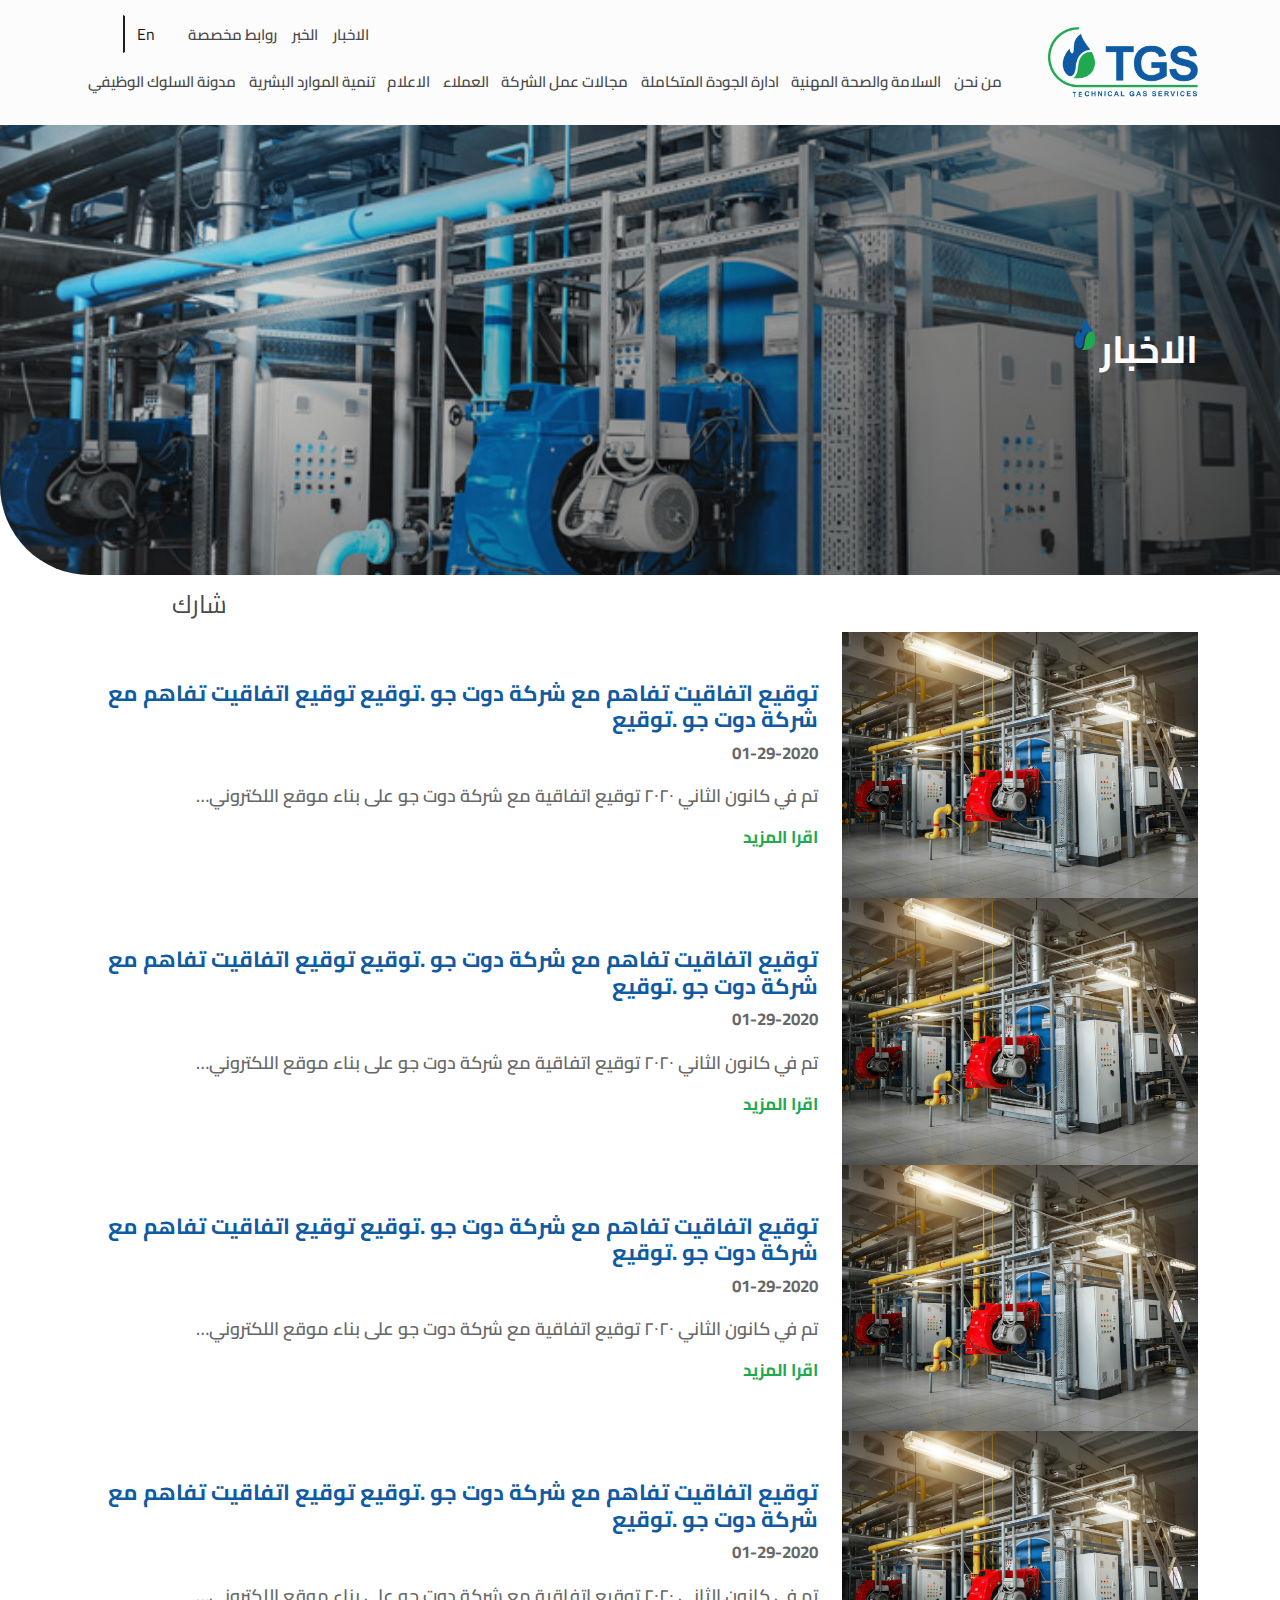
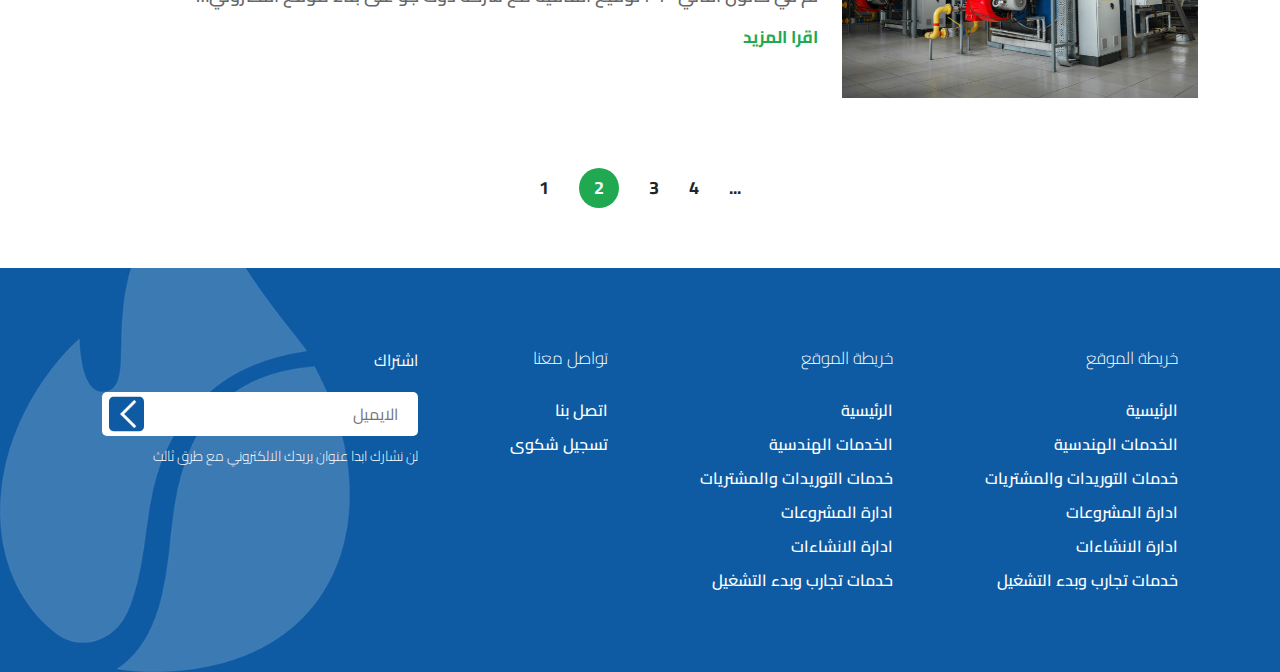
==== commit 1ba9993f: "commit 3" ====
--- a/الاخبار.html
+++ b/الاخبار.html
@@ -99,7 +99,7 @@
         <div class="news-header">
             <div class="overlay"></div>
             <div class="container">
-                <div class="row align-items-center">
+                <div class="row align-items-center news-item">
                     <div class="col-4">
                         <div class="heading c-h justify-content-center justify-content-md-start">
                             <h3 class="h-s">الاخبار</h3>
@@ -135,13 +135,13 @@
                     </div>
                 </div>
                 <div class="col-12">
-                    <div class="row align-items-center">
-                        <div class="col-md-3">
+                    <div class="row align-items-center news-item">
+                        <div class="col-md-4">
                             <div class="news-img">
                                 <img src="./images/news.jpg" alt="news" class="img-fluid">
                             </div>
                         </div>
-                        <div class="col-md-9">
+                        <div class="col-md-8">
                             <div class="news-content text-center text-md-start d-flex flex-column">
                                 <h3 class="news-heading">
                                     توقيع اتفاقيت تفاهم مع شركة دوت جو .توقيع توقيع اتفاقيت تفاهم مع شركة دوت جو .توقيع
@@ -157,13 +157,13 @@
                     </div>
                 </div>
                 <div class="col-12">
-                    <div class="row align-items-center">
-                        <div class="col-md-3">
+                    <div class="row align-items-center news-item">
+                        <div class="col-md-4">
                             <div class="news-img">
                                 <img src="./images/news.jpg" alt="news" class="img-fluid">
                             </div>
                         </div>
-                        <div class="col-md-9">
+                        <div class="col-md-8">
                             <div class="news-content text-center text-md-start d-flex flex-column">
                                 <h3 class="news-heading">
                                     توقيع اتفاقيت تفاهم مع شركة دوت جو .توقيع توقيع اتفاقيت تفاهم مع شركة دوت جو .توقيع
@@ -179,13 +179,13 @@
                     </div>
                 </div>
                 <div class="col-12">
-                    <div class="row align-items-center">
-                        <div class="col-md-3">
+                    <div class="row align-items-center news-item">
+                        <div class="col-md-4">
                             <div class="news-img">
                                 <img src="./images/news.jpg" alt="news" class="img-fluid">
                             </div>
                         </div>
-                        <div class="col-md-9">
+                        <div class="col-md-8">
                             <div class="news-content text-center text-md-start d-flex flex-column">
                                 <h3 class="news-heading">
                                     توقيع اتفاقيت تفاهم مع شركة دوت جو .توقيع توقيع اتفاقيت تفاهم مع شركة دوت جو .توقيع
@@ -201,13 +201,13 @@
                     </div>
                 </div>
                 <div class="col-12">
-                    <div class="row align-items-center">
-                        <div class="col-md-3">
+                    <div class="row align-items-center news-item">
+                        <div class="col-md-4">
                             <div class="news-img">
                                 <img src="./images/news.jpg" alt="news" class="img-fluid">
                             </div>
                         </div>
-                        <div class="col-md-9">
+                        <div class="col-md-8">
                             <div class="news-content text-center text-md-start d-flex flex-column">
                                 <h3 class="news-heading">
                                     توقيع اتفاقيت تفاهم مع شركة دوت جو .توقيع توقيع اتفاقيت تفاهم مع شركة دوت جو .توقيع
